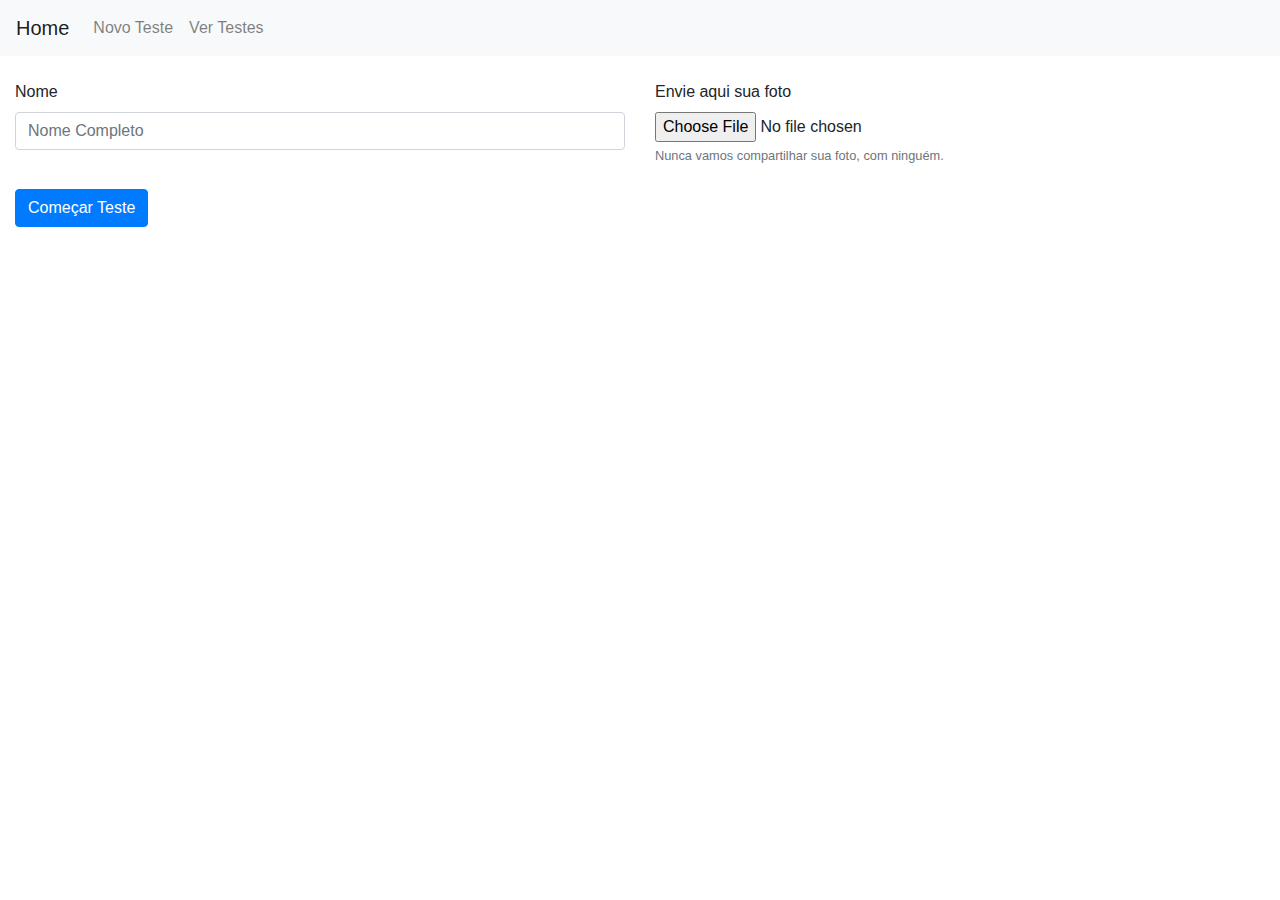
==== novoTeste.html @ ef4f417d "Projeto App" ====
<!DOCTYPE html>
<html lang="pt-br">

<head>
    <meta charset="UTF-8">
    <meta name="viewport" content="width=device-width, initial-scale=1.0">
    <link rel="stylesheet" href="https://maxcdn.bootstrapcdn.com/bootstrap/4.5.2/css/bootstrap.min.css">
    <script src="https://cdnjs.cloudflare.com/ajax/libs/popper.js/1.16.0/umd/popper.min.js"></script>
    <script src="https://maxcdn.bootstrapcdn.com/bootstrap/4.5.2/js/bootstrap.min.js"></script>
    <title>Novo Teste</title>
</head>

<body>
    <nav class="navbar navbar-expand-lg navbar-light bg-light">
        <a class="navbar-brand" href="#"> Home </a>
        <button class="navbar-toggler" type="button" data-toggle="collapse" data-target="#navbarNavAltMarkup"
            aria-controls="navbarNavAltMarkup" aria-expanded="false" aria-label="Toggle navigation">
            <span class="navbar-toggler-icon"></span>
        </button>
        <div class="collapse navbar-collapse" id="navbarNavAltMarkup">
            <div class="navbar-nav">
                <a class="nav-item nav-link" href="novoTeste.html">Novo Teste <span
                        class="sr-only">(current)</span></a>
                <a class="nav-item nav-link" href="testeAntigo.html">Ver Testes</a>
            </div>
        </div>
    </nav>
    <br>
    <div class="container-fluid">
        <form action="iniciarTeste.php" method="POST">
            <div class="row">
                <div class="col-md-6">
                    <label for="validationCustom01" class="form-label">Nome</label>
                    <input type="text" class="form-control" minlength="3" placeholder="Nome Completo" id="validation1" required>
                </div>
                <div class="col">
                    <label for="selfie">Envie aqui sua foto</label>
                    <input type="file" class="form-control-file" name="imagem" id="validation2" onchange="previewImagem()" required>
                    <small id="selfie" class="form-text text-muted">Nunca vamos compartilhar sua foto, com ninguém.</small>
                    <img style="width: 20%; margin-top: 1%; position: relative;">
                   
                </div>
            </div>
            <button type="submit" class="btn btn-primary" name="novoTeste">Começar Teste</button>
        </form>
    </div>

    <script src="js/funcaoValidacao.js"></script>
    <script src="js/funcaoPreview.js"></script>
    <script src="https://ajax.googleapis.com/ajax/libs/jquery/3.5.1/jquery.min.js"></script>
</body>

</html>
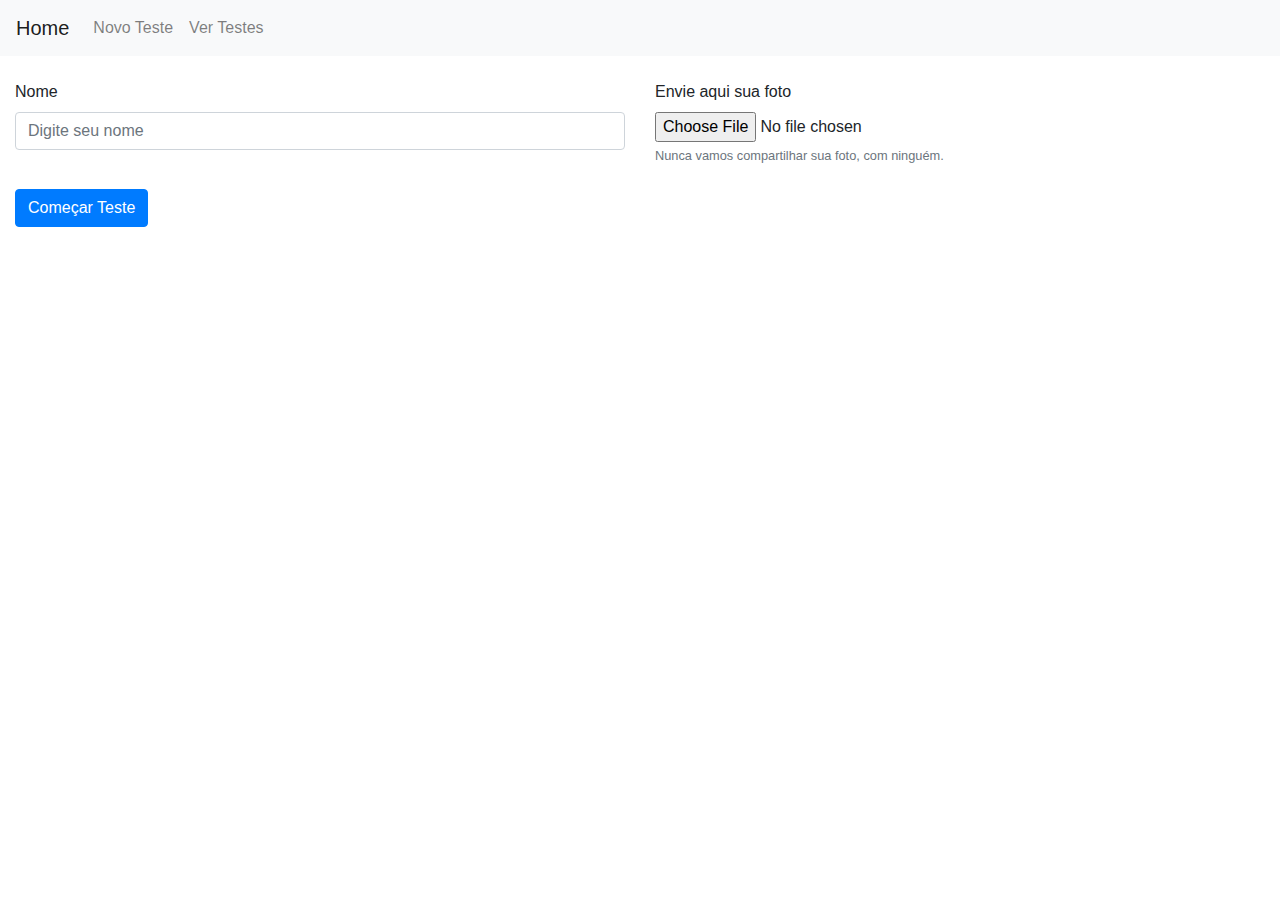
==== commit ef69743f: "formulario mais acesssivel" ====
--- a/novoTeste.html
+++ b/novoTeste.html
@@ -29,16 +29,16 @@
     <div class="container-fluid">
         <form action="iniciarTeste.php" method="POST">
             <div class="row">
-                <div class="col-md-6">
-                    <label for="validationCustom01" class="form-label">Nome</label>
-                    <input type="text" class="form-control" minlength="3" placeholder="Nome Completo" id="validation1" required>
+                <div class="col">
+                    <label >Nome</label>
+                    <input type="text" class="form-control" title="Digite um nome de no minimo 3 letras" minlength="3" placeholder="Digite seu nome" id="validation1" required>
                 </div>
                 <div class="col">
-                    <label for="selfie">Envie aqui sua foto</label>
-                    <input type="file" class="form-control-file" name="imagem" id="validation2" onchange="previewImagem()" required>
+                    <label>Envie aqui sua foto</label>
+                    <br>
+                    <input type="file" name="imagem" onchange="previewImagem()" required>
                     <small id="selfie" class="form-text text-muted">Nunca vamos compartilhar sua foto, com ninguém.</small>
                     <img style="width: 20%; margin-top: 1%; position: relative;">
-                   
                 </div>
             </div>
             <button type="submit" class="btn btn-primary" name="novoTeste">Começar Teste</button>
